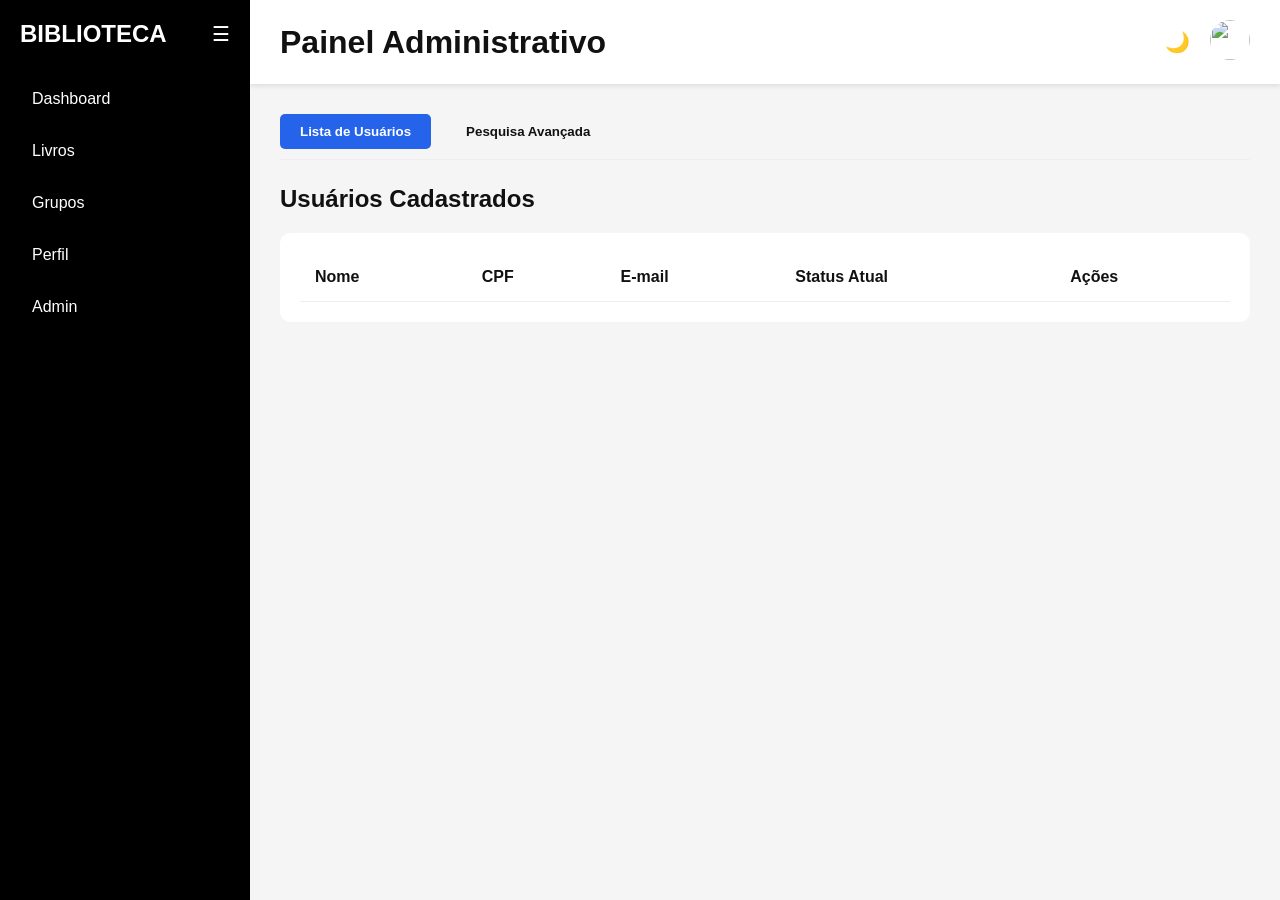
==== pages/admin.html @ 16eded4d "fix: move arquivos para a raiz para o GitHub Pages funcionar" ====
<!DOCTYPE html>
<html lang="pt-br">

<head>
    <meta charset="UTF-8">
    <meta name="viewport" content="width=device-width, initial-scale=1.0">
    <title>Painel Administrativo - Biblioteca</title>
    <link rel="stylesheet" href="../css/dashboard.css">
    <link rel="stylesheet" href="../css/admin.css">
</head>

<body>

    <div class="container">

        <!-- Sidebar -->
        <aside class="sidebar" id="sidebar">
            <div class="sidebar-header">
                <h2 class="logo">BIBLIOTECA</h2>
                <div class="menu-toggle" id="menu-toggle">☰</div>
            </div>

            <nav>
                <a href="dashboard.html"><p>Dashboard</p></a>
                <a href="books.html"><p>Livros</p></a>
                <a href="groups.html"><p>Grupos</p></a>
                <a href="profile.html"><p>Perfil</p></a>
                <a href="admin.html" class="active"><p>Admin</p></a>
            </nav>
        </aside>

        <!-- Main -->
        <div class="main">

            <!-- Header -->
            <header class="header">
                <h1>Painel Administrativo</h1>
                <div class="header-right">
                    <div class="theme-toggle" id="theme-toggle">🌙</div>
                    <div class="profile">
                        <img src="../img/user.png" id="profileBtn">
                        <div class="dropdown" id="dropdown">
                            <a href="profile.html">Perfil</a>
                            <a href="../index.html">Logout</a>
                        </div>
                    </div>
                </div>
            </header>

            <!-- Seção Administrativa -->
            <section class="books-page">
                
                <!-- Menu de Navegação Interna (Abas) -->
                <div class="admin-tabs">
                    <button class="tab-btn active" onclick="mudarAba('tab-lista')">Lista de Usuários</button>
                    <button class="tab-btn" onclick="mudarAba('tab-pesquisa')">Pesquisa Avançada</button>
                </div>

                <!-- ABA 1: Lista Geral -->
                <div id="tab-lista" class="tab-content active">
                    <div class="books-top">
                        <h2>Usuários Cadastrados</h2>
                    </div>
                    <div class="table-container">
                        <table>
                            <thead>
                                <tr>
                                    <th>Nome</th>
                                    <th>CPF</th>
                                    <th>E-mail</th>
                                    <th>Status Atual</th>
                                    <th>Ações</th>
                                </tr>
                            </thead>
                            <tbody id="listaUsuariosTabela">
                                <!-- Preenchido via JS -->
                            </tbody>
                        </table>
                    </div>
                </div>

                <!-- ABA 2: Cadastro -->
                <div id="tab-cadastro" class="tab-content">
                    <div class="books-top">
                        <h2>Novo Usuário</h2>
                    </div>
                    <form id="formNovoUsuario" class="form-book" style="max-width: 600px; margin: 0 auto; background: var(--bg-card); padding: 30px; border-radius: 15px;">
                        <div class="form-group">
                            <label>Nome Completo</label>
                            <input type="text" id="regNome" required>
                        </div>
                        <div style="display: grid; grid-template-columns: 1fr 1fr; gap: 15px;">
                            <div class="form-group">
                                <label>CPF</label>
                                <input type="text" id="regCPF" placeholder="000.000.000-00" required>
                            </div>
                            <div class="form-group">
                                <label>Telefone</label>
                                <input type="text" id="regTelefone" placeholder="(00) 00000-0000">
                            </div>
                        </div>
                        <div class="form-group">
                            <label>E-mail</label>
                            <input type="email" id="regEmail" required>
                        </div>
                        <div class="form-group">
                            <label>Grupo / Categoria</label>
                            <select id="regGrupo">
                                <!-- Grupos carregados via JS -->
                            </select>
                        </div>
                        <button type="submit" class="btn-save" style="width: 100%; margin-top: 20px;">Salvar Usuário</button>
                    </form>
                </div>

                <!-- ABA 3: Pesquisa e Detalhes Profundos -->
                <div id="tab-pesquisa" class="tab-content">
                    <div class="books-filters">
                        <input type="text" id="inputBuscaUserAdmin" placeholder="Pesquisar por CPF ou Nome...">
                        <button class="btn-save" onclick="buscarDetalhesUsuario()">Buscar Ficha Completa</button>
                    </div>

                    <div id="painelDetalhesUsuario" style="display: none;">
                        <div style="display: grid; grid-template-columns: 1fr 1fr; gap: 20px;">
                            <!-- Card de Dados -->
                            <div class="user-detail-card">
                                <h3 style="border-bottom: 1px solid #ddd; padding-bottom: 10px; margin-bottom: 15px;">👤 Dados Pessoais</h3>
                                <p><strong>Nome:</strong> <span id="detNome">---</span></p>
                                <p><strong>CPF:</strong> <span id="detCPF">---</span></p>
                                <p><strong>E-mail:</strong> <span id="detEmail">---</span></p>
                                <p><strong>Grupo:</strong> <span id="detGrupo">---</span></p>
                            </div>

                            <!-- Card de Aluguel Ativo -->
                            <div class="user-detail-card" style="border-left: 5px solid #2563eb;">
                                <h3 style="color: #2563eb; margin-bottom: 15px;">📖 Aluguel em Aberto</h3>
                                <div id="aluguelAtivoContainer">
                                    <!-- Preenchido via JS -->
                                </div>
                            </div>
                        </div>

                        <!-- Histórico Completo -->
                        <div class="user-detail-card">
                            <h3>📜 Histórico de Livros Alugados</h3>
                            <div id="historicoContainer" style="margin-top: 10px;">
                                <!-- Lista de livros lidos -->
                            </div>
                        </div>
                    </div>
                </div>

            </section>
        </div>
    </div>

    <!-- Modal de Ficha do Usuário -->
<div id="modalFichaUsuario" class="modal-overlay" style="display: none;">
    <div class="modal-content" style="width: 700px; max-height: 90vh; overflow-y: auto;">
        <div class="modal-header" style="display: flex; justify-content: space-between; align-items: center; border-bottom: 1px solid var(--border-color); padding-bottom: 15px;">
            <h2 style="margin: 0;">📇 Ficha do Usuário</h2>
            <button onclick="fecharModalFicha()" style="background: none; border: none; font-size: 24px; cursor: pointer; color: var(--text-color);">&times;</button>
        </div>

        <div class="modal-body" style="padding-top: 20px;">
            <!-- Informações Pessoais -->
            <div style="display: grid; grid-template-columns: 1fr 1fr; gap: 20px; margin-bottom: 25px;">
                <div class="user-info-group">
                    <p><strong>Nome:</strong> <span id="fichaNome"></span></p>
                    <p><strong>CPF:</strong> <span id="fichaCPF"></span></p>
                    <p><strong>E-mail:</strong> <span id="fichaEmail"></span></p>
                </div>
                <div class="user-info-group">
                    <p><strong>Telefone:</strong> <span id="fichaTel"></span></p>
                    <p><strong>Grupo:</strong> <span id="fichaGrupo" class="badge" style="background: var(--primary); color: white;"></span></p>
                </div>
            </div>

            <hr style="border: 0; border-top: 1px solid var(--border-color); margin: 20px 0;">

            <!-- Empréstimo Atual -->
            <div id="secaoAluguelAtual" style="background: rgba(37, 99, 235, 0.1); padding: 15px; border-radius: 8px; border-left: 5px solid #2563eb; margin-bottom: 25px;">
                <h3 style="margin-top: 0; font-size: 16px; color: #2563eb;">📖 Empréstimo Ativo</h3>
                <div id="fichaLivroConteudo">
                    <!-- Preenchido via JS -->
                </div>
            </div>

            <!-- Histórico -->
            <div>
                <h3 style="font-size: 16px; margin-bottom: 10px;">📜 Histórico de Devoluções</h3>
                <div id="fichaHistoricoLista" style="max-height: 200px; overflow-y: auto; background: var(--bg-main); padding: 10px; border-radius: 8px; font-size: 14px;">
                    <!-- Preenchido via JS -->
                </div>
            </div>
        </div>

        <div class="modal-buttons" style="margin-top: 30px; text-align: right;">
            <button class="btn delete" onclick="fecharModalFicha()">Fechar</button>
        </div>
    </div>
</div>

    <!-- O JS de administração deve ser referenciado aqui -->
    <script src="../js/admin.js"></script>
    <!-- Reaproveitamos funções globais (Tema, Sidebar, Dropdown) -->
    <script src="../js/dashboard.js"></script>
</body>
</html>
---- css/dashboard.css ----
/* ==========================================================================
   1. RESET E VARIÁVEIS DE TEMA
   ========================================================================== */
* {
    margin: 0;
    padding: 0;
    box-sizing: border-box;
    font-family: Arial, Helvetica, sans-serif;
}

:root {
    --bg-main: #f5f5f5;
    --bg-card: white;
    --text-color: #111;
    --sidebar: #000000;
    --sidebar-hover: #333;
    --header: white;
    --border-color: #eee;
    --hover-color: #f1f1f1;
    --primary: #2563eb;
    --danger: #ef4444;
    --warning: #f59e0b;
}

body.dark {
    --bg-main: #0b1120;
    --bg-card: #111827;
    --text-color: white;
    --sidebar: #020617;
    --sidebar-hover: #1e293b;
    --header: #020617;
    --border-color: #1f2937;
    --hover-color: #1f2937;
}

body {
    background-color: var(--bg-main);
    color: var(--text-color);
    transition: background 0.3s ease, color 0.3s ease;
}

/* ==========================================================================
   2. ESTRUTURA PRINCIPAL E SIDEBAR
   ========================================================================== */
.container {
    display: flex;
    min-height: 100vh;
}

.sidebar {
    width: 250px;
    background: var(--sidebar);
    color: white;
    padding: 20px;
    transition: 0.3s;
}

.sidebar.closed { width: 80px; }

.sidebar-header {
    display: flex;
    justify-content: space-between;
    align-items: center;
    margin-bottom: 30px;
}

.menu-toggle {
    cursor: pointer;
    font-size: 20px;
    color: white;
}

.sidebar nav {
    display: flex;
    flex-direction: column;
}

.sidebar nav a {
    display: flex;
    align-items: center;
    gap: 15px;
    color: white;
    text-decoration: none;
    padding: 12px;
    border-radius: 5px;
    margin-bottom: 10px;
}

.sidebar nav a:hover { background: var(--sidebar-hover); }

.sidebar.closed p, 
.sidebar.closed .logo { display: none; }

/* ==========================================================================
   3. ÁREA PRINCIPAL E HEADER
   ========================================================================== */
.main {
    flex: 1;
    background: var(--bg-main);
    color: var(--text-color);
    min-height: 100vh;
}

.header {
    display: flex;
    justify-content: space-between;
    align-items: center;
    padding: 20px 30px;
    background: var(--header);
    box-shadow: 0 2px 5px rgba(0,0,0,0.1);
}

.header-right {
    display: flex;
    align-items: center;
    gap: 20px;
}

.theme-toggle { cursor: pointer; font-size: 20px; }

/* Profile e Dropdown */
.profile { position: relative; }
.profile img { width: 40px; height: 40px; border-radius: 50%; cursor: pointer; }

.dropdown {
    position: absolute;
    right: 0;
    top: 50px;
    background: var(--bg-card);
    box-shadow: 0 2px 5px rgba(0,0,0,0.2);
    border-radius: 5px;
    display: none;
    flex-direction: column;
}

.dropdown.show { display: flex; }

.dropdown a {
    padding: 10px 20px;
    text-decoration: none;
    color: var(--text-color);
}

.dropdown a:hover { background: var(--hover-color); }

/* ==========================================================================
   4. DASHBOARD (CARDS DE RESUMO)
   ========================================================================== */
.cards {
    display: grid;
    grid-template-columns: repeat(4, 1fr);
    gap: 20px;
    padding: 30px;
}

.card {
    background: var(--bg-card);
    padding: 20px;
    border-radius: 8px;
    box-shadow: 0 2px 5px rgba(0,0,0,0.1);
}

.card p { font-size: 24px; font-weight: bold; }

/* ==========================================================================
   5. SEÇÃO DE LIVROS RECENTES E CARDS GRANDES
   ========================================================================== */
.recent {
    padding: 30px;
    display: flex;
    flex-direction: column;
    align-items: center;
}

.books {
    display: grid;
    grid-template-columns: repeat(auto-fit, 350px);
    justify-content: center;
    gap: 20px;
    margin-top: 20px;
    width: 100%;
}

.book-card {
    background: var(--bg-card);
    padding: 15px;
    border-radius: 10px;
    box-shadow: 0 2px 8px rgba(0,0,0,0.1);
    width: 350px;
    display: flex;
    flex-direction: column;
    align-items: center;
    cursor: pointer;
    transition: 0.3s ease;
    opacity: 0;
    transform: translateY(20px);
    animation: fadeUp 0.6s ease forwards;
}

.book-card:hover {
    transform: translateY(-5px);
    box-shadow: 0 10px 20px rgba(0,0,0,0.15);
}

.book-card img {
    width: 300px;
    height: 450px;
    object-fit: cover;
    border-radius: 8px;
    margin-bottom: 15px;
    transition: 0.3s;
}

.book-card:hover img { transform: scale(1.02); }

.book-card h4 { margin-bottom: 10px; text-align: center; font-size: 18px; }

.book-card p {
    font-size: 14px;
    color: gray;
    text-align: center;
    margin-bottom: 5px;
}

/* ==========================================================================
   6. PÁGINA DE LISTAGEM (BOOKS-PAGE)
   ========================================================================== */
.books-page { padding: 30px; }

.books-top {
    display: flex;
    justify-content: space-between;
    align-items: center;
    margin-bottom: 20px;
}

.btn-add {
    background: var(--primary);
    color: white;
    border: none;
    padding: 10px 20px;
    border-radius: 5px;
    cursor: pointer;
}

.books-filters {
    display: flex;
    gap: 15px;
    margin-bottom: 20px;
}

.books-filters input, 
.books-filters select {
    padding: 10px;
    border-radius: 5px;
    border: 1px solid var(--border-color);
    background: var(--bg-card);
    color: var(--text-color);
}

/* Grid de cards simples (Visão Usuário) */
.books-grid {
    display: grid;
    grid-template-columns: repeat(auto-fill, minmax(200px, 1fr));
    gap: 25px;
    padding: 20px 0;
}

.book-card-simple {
    background: var(--bg-card);
    border-radius: 12px;
    padding: 15px;
    text-align: center;
    box-shadow: 0 4px 10px rgba(0,0,0,0.08);
    transition: transform 0.3s;
}

.book-card-simple img {
    width: 100%;
    height: 260px;
    object-fit: cover;
    border-radius: 8px;
    margin-bottom: 12px;
    background-color: #f0f0f0;
    display: block;
}

.status-livre { color: #10b981; font-weight: bold; font-size: 0.9em; }
.status-alugado { color: var(--danger); font-weight: bold; font-size: 0.9em; }

/* ==========================================================================
   7. TABELA E FORMULÁRIOS (ADMIN)
   ========================================================================== */
.table-container {
    background: var(--bg-card);
    padding: 20px;
    border-radius: 10px;
}

table { width: 100%; border-collapse: collapse; }

table th, table td {
    padding: 15px;
    text-align: left;
    border-bottom: 1px solid var(--border-color);
}

table img { width: 50px; height: 70px; object-fit: cover; border-radius: 5px; }

.btn {
    padding: 5px 10px;
    border: none;
    border-radius: 5px;
    cursor: pointer;
    margin-right: 5px;
}

.edit { background: var(--warning); color: white; }
.delete { background: var(--danger); color: white; }

/* Estilos de Formulário */
.form-container { padding: 30px; max-width: 700px; margin: auto; }
.form-book {
    display: flex;
    flex-direction: column;
    gap: 20px;
    background: var(--bg-card);
    padding: 25px;
    border-radius: 10px;
    box-shadow: 0 2px 8px rgba(0,0,0,0.1);
}

.form-group { display: flex; flex-direction: column; gap: 5px; }
.form-group label { font-weight: bold; }
.form-group input, 
.form-group textarea {
    padding: 10px;
    border-radius: 5px;
    border: 1px solid var(--border-color);
    background: var(--bg-card);
    color: var(--text-color);
}

textarea { min-height: 100px; resize: none; }

.btn-save {
    background: var(--primary);
    color: white;
    border: none;
    padding: 12px;
    border-radius: 5px;
    cursor: pointer;
    font-weight: bold;
    transition: 0.3s;
}

.btn-save:hover { background: #1d4ed8; }

/* ==========================================================================
   8. MODAIS E ANIMAÇÕES
   ========================================================================== */
.modal-overlay {
    position: fixed;
    top: 0; left: 0;
    width: 100%; height: 100%;
    background: rgba(0, 0, 0, 0.7);
    display: none;
    justify-content: center;
    align-items: center;
    z-index: 1000;
}

.modal-content {
    background: var(--bg-card);
    color: var(--text-color);
    padding: 30px;
    border-radius: 10px;
    width: 400px;
    box-shadow: 0 5px 15px rgba(0,0,0,0.3);
}

.modal-buttons {
    display: flex;
    justify-content: flex-end;
    gap: 10px;
    margin-top: 20px;
}

/* Animação Fade Up */
@keyframes fadeUp {
    to {
        opacity: 1;
        transform: translateY(0);
    }
}

.book-card:nth-child(1) { animation-delay: 0.1s; }
.book-card:nth-child(2) { animation-delay: 0.2s; }
.book-card:nth-child(3) { animation-delay: 0.3s; }
.book-card:nth-child(4) { animation-delay: 0.4s; }
.book-card:nth-child(5) { animation-delay: 0.5s; }

/*Modal cards do usuario*/
/* Torna o card do usuário clicável */
.book-card-simple {
    cursor: pointer;
    transition: transform 0.2s, box-shadow 0.2s;
}

.book-card-simple:hover {
    transform: translateY(-5px);
    box-shadow: 0 8px 15px rgba(0,0,0,0.1);
}

/* Garante o grid de cards na visão usuário */
.books-grid {
    display: grid;
    grid-template-columns: repeat(auto-fill, minmax(200px, 1fr));
    gap: 25px;
    padding: 20px 0;
}

/* --- Ajuste específico da largura do filtro --- */
.books-filters {
    display: flex;
    gap: 15px;
    align-items: center;
    margin-bottom: 30px;
}

#inputBusca {
    width: 250px; /* Largura menor solicitada */
}

/* --- Grid de Cards para o Usuário (Visão Vitrine) --- */
.books-grid {
    display: grid;
    grid-template-columns: repeat(auto-fill, minmax(220px, 1fr));
    gap: 25px;
    padding: 20px 0;
}

.book-card-v2 {
    background: var(--bg-card);
    border-radius: 12px;
    overflow: hidden;
    box-shadow: 0 4px 10px rgba(0,0,0,0.1);
    transition: transform 0.3s ease;
    border: 1px solid var(--border-color);
    cursor: pointer;
    display: flex;
    flex-direction: column;
}

.book-card-v2:hover {
    transform: translateY(-5px);
}

.book-cover-v2 {
    width: 100%;
    height: 300px;
    object-fit: cover;
}

.book-info-v2 {
    padding: 15px;
    text-align: center;
}

.book-info-v2 h4 {
    margin-bottom: 5px;
    color: var(--text-color);
}

.book-info-v2 .author-v2 {
    font-size: 0.85rem;
    color: #888;
    margin-bottom: 10px;
}

/* --- Modal de Detalhes Expandido --- */
.modal-content-detalhes {
    width: 90%;
    max-width: 600px;
    padding: 25px;
}

.detalhes-flex {
    display: flex;
    gap: 20px;
}

.capa-modal {
    width: 180px;
    height: 260px;
    object-fit: cover;
    border-radius: 8px;
}

.sinopse-texto {
    margin-top: 15px;
    font-size: 0.95rem;
    line-height: 1.5;
    text-align: justify;
}
---- css/admin.css ----
/* Ajustes específicos para a navegação por abas no Admin */
        .admin-tabs {
            display: flex;
            gap: 15px;
            margin-bottom: 25px;
            border-bottom: 1px solid var(--border-color);
            padding-bottom: 10px;
        }

        .tab-btn {
            padding: 10px 20px;
            border: none;
            background: none;
            color: var(--text-color);
            cursor: pointer;
            font-weight: 600;
            border-radius: 5px;
            transition: 0.3s;
        }

        .tab-btn.active {
            background: #2563eb;
            color: white;
        }

        .tab-content {
            display: none;
        }

        .tab-content.active {
            display: block;
        }

        .user-detail-card {
            background: var(--bg-card);
            padding: 20px;
            border-radius: 12px;
            margin-top: 20px;
            border: 1px solid var(--border-color);
            box-shadow: 0 2px 8px rgba(0,0,0,0.05);
        }

        .history-item {
            padding: 10px;
            border-bottom: 1px solid var(--border-color);
            font-size: 14px;
        }

        .history-item:last-child { border: none; }
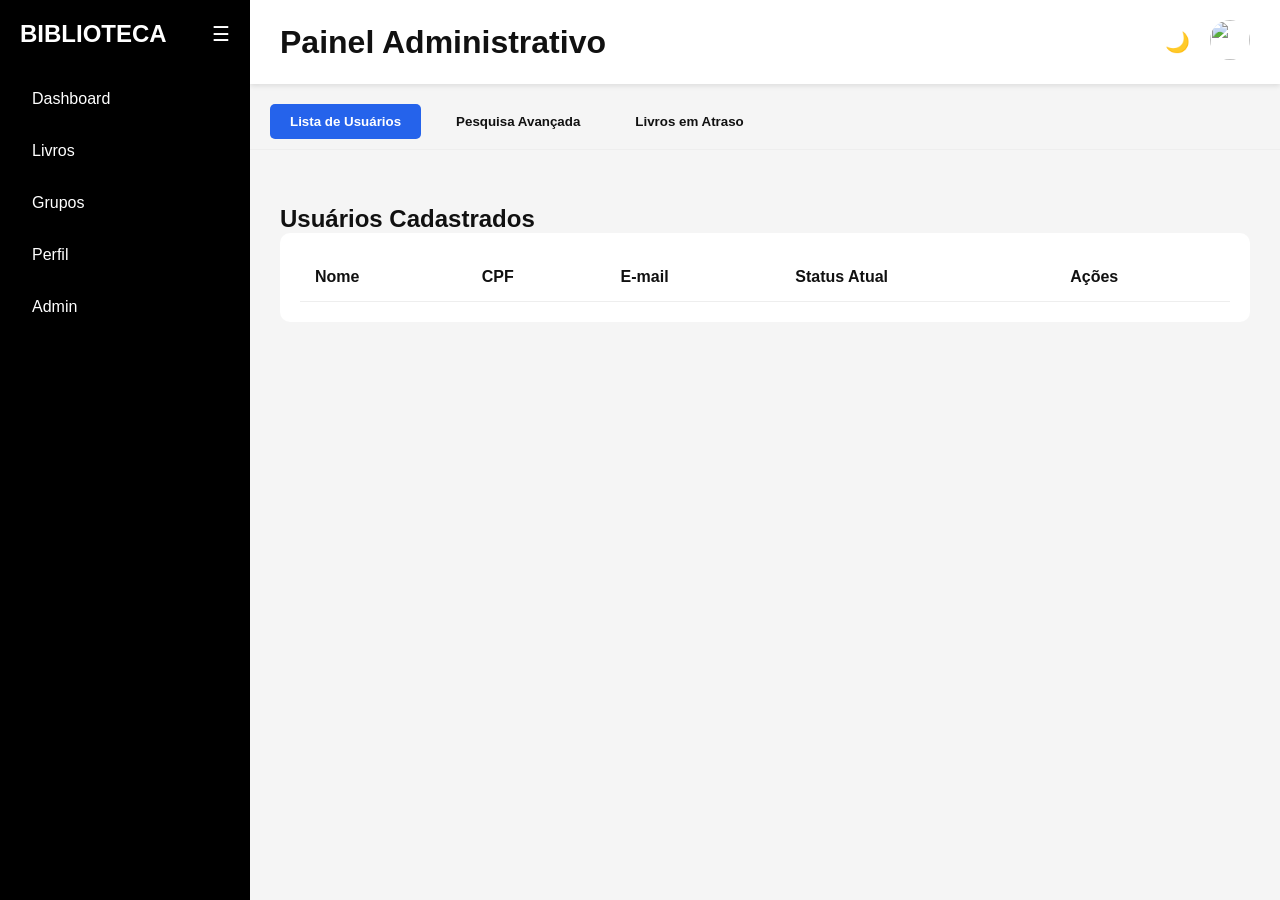
==== commit 96327b3a: "Implementações" ====
--- a/pages/admin.html
+++ b/pages/admin.html
@@ -23,8 +23,8 @@
             <nav>
                 <a href="dashboard.html"><p>Dashboard</p></a>
                 <a href="books.html"><p>Livros</p></a>
-                <a href="groups.html"><p>Grupos</p></a>
-                <a href="profile.html"><p>Perfil</p></a>
+                <a href="grupos.html"><p>Grupos</p></a>
+                <a href="perfil.html"><p>Perfil</p></a>
                 <a href="admin.html" class="active"><p>Admin</p></a>
             </nav>
         </aside>
@@ -40,7 +40,7 @@
                     <div class="profile">
                         <img src="../img/user.png" id="profileBtn">
                         <div class="dropdown" id="dropdown">
-                            <a href="profile.html">Perfil</a>
+                            <a href="perfil.html">Perfil</a>
                             <a href="../index.html">Logout</a>
                         </div>
                     </div>
@@ -54,6 +54,7 @@
                 <div class="admin-tabs">
                     <button class="tab-btn active" onclick="mudarAba('tab-lista')">Lista de Usuários</button>
                     <button class="tab-btn" onclick="mudarAba('tab-pesquisa')">Pesquisa Avançada</button>
+                    <button class="tab-btn" onclick="mudarAba('tab-vencidos')">Livros em Atraso</button>
                 </div>
 
                 <!-- ABA 1: Lista Geral -->
@@ -78,42 +79,8 @@
                         </table>
                     </div>
                 </div>
-
-                <!-- ABA 2: Cadastro -->
-                <div id="tab-cadastro" class="tab-content">
-                    <div class="books-top">
-                        <h2>Novo Usuário</h2>
-                    </div>
-                    <form id="formNovoUsuario" class="form-book" style="max-width: 600px; margin: 0 auto; background: var(--bg-card); padding: 30px; border-radius: 15px;">
-                        <div class="form-group">
-                            <label>Nome Completo</label>
-                            <input type="text" id="regNome" required>
-                        </div>
-                        <div style="display: grid; grid-template-columns: 1fr 1fr; gap: 15px;">
-                            <div class="form-group">
-                                <label>CPF</label>
-                                <input type="text" id="regCPF" placeholder="000.000.000-00" required>
-                            </div>
-                            <div class="form-group">
-                                <label>Telefone</label>
-                                <input type="text" id="regTelefone" placeholder="(00) 00000-0000">
-                            </div>
-                        </div>
-                        <div class="form-group">
-                            <label>E-mail</label>
-                            <input type="email" id="regEmail" required>
-                        </div>
-                        <div class="form-group">
-                            <label>Grupo / Categoria</label>
-                            <select id="regGrupo">
-                                <!-- Grupos carregados via JS -->
-                            </select>
-                        </div>
-                        <button type="submit" class="btn-save" style="width: 100%; margin-top: 20px;">Salvar Usuário</button>
-                    </form>
-                </div>
-
-                <!-- ABA 3: Pesquisa e Detalhes Profundos -->
+                
+                <!-- ABA 2: Pesquisa e Detalhes Profundos -->
                 <div id="tab-pesquisa" class="tab-content">
                     <div class="books-filters">
                         <input type="text" id="inputBuscaUserAdmin" placeholder="Pesquisar por CPF ou Nome...">
@@ -142,11 +109,32 @@
 
                         <!-- Histórico Completo -->
                         <div class="user-detail-card">
-                            <h3>📜 Histórico de Livros Alugados</h3>
+                            <h3>Histórico de Livros Alugados</h3>
                             <div id="historicoContainer" style="margin-top: 10px;">
                                 <!-- Lista de livros lidos -->
                             </div>
                         </div>
+                    </div>
+                </div>
+
+                <!-- ABA 3: LIVROS VENCIDOS -->
+                <div id="tab-vencidos" class="tab-content">
+                    <h2>Livros em Atraso</h2>
+                    <div class="table-container">
+                        <table>
+                            <thead>
+                                <tr>
+                                    <th>Livro</th>
+                                    <th>Alugado por</th>
+                                    <th>Contato</th>
+                                    <th>Data Limite</th>
+                                    <th>Atraso/Multa</th>
+                                </tr>
+                            </thead>
+                            <tbody id="listaVencidosTabela">
+                                <!-- Preenchido via JS -->
+                            </tbody>
+                        </table>
                     </div>
                 </div>
 
@@ -158,7 +146,7 @@
 <div id="modalFichaUsuario" class="modal-overlay" style="display: none;">
     <div class="modal-content" style="width: 700px; max-height: 90vh; overflow-y: auto;">
         <div class="modal-header" style="display: flex; justify-content: space-between; align-items: center; border-bottom: 1px solid var(--border-color); padding-bottom: 15px;">
-            <h2 style="margin: 0;">📇 Ficha do Usuário</h2>
+            <h2 style="margin: 0;">Ficha do Usuário</h2>
             <button onclick="fecharModalFicha()" style="background: none; border: none; font-size: 24px; cursor: pointer; color: var(--text-color);">&times;</button>
         </div>
 
@@ -180,7 +168,7 @@
 
             <!-- Empréstimo Atual -->
             <div id="secaoAluguelAtual" style="background: rgba(37, 99, 235, 0.1); padding: 15px; border-radius: 8px; border-left: 5px solid #2563eb; margin-bottom: 25px;">
-                <h3 style="margin-top: 0; font-size: 16px; color: #2563eb;">📖 Empréstimo Ativo</h3>
+                <h3 style="margin-top: 0; font-size: 16px; color: #2563eb;">Empréstimo Ativo</h3>
                 <div id="fichaLivroConteudo">
                     <!-- Preenchido via JS -->
                 </div>
@@ -188,7 +176,7 @@
 
             <!-- Histórico -->
             <div>
-                <h3 style="font-size: 16px; margin-bottom: 10px;">📜 Histórico de Devoluções</h3>
+                <h3 style="font-size: 16px; margin-bottom: 10px;">Histórico de Devoluções</h3>
                 <div id="fichaHistoricoLista" style="max-height: 200px; overflow-y: auto; background: var(--bg-main); padding: 10px; border-radius: 8px; font-size: 14px;">
                     <!-- Preenchido via JS -->
                 </div>
@@ -202,8 +190,8 @@
 </div>
 
     <!-- O JS de administração deve ser referenciado aqui -->
-    <script src="../js/admin.js"></script>
+    <script type="module" src="../js/admin.js"></script>
     <!-- Reaproveitamos funções globais (Tema, Sidebar, Dropdown) -->
-    <script src="../js/dashboard.js"></script>
+    <script type="module" src="../js/dashboard.js"></script>
 </body>
 </html>
--- a/css/dashboard.css
+++ b/css/dashboard.css
@@ -1,5 +1,5 @@
 /* ==========================================================================
-   1. RESET E VARIÁVEIS DE TEMA
+   1. RESET, VARIÁVEIS E TEMA (Dark/Light)
    ========================================================================== */
 * {
     margin: 0;
@@ -39,8 +39,13 @@
     transition: background 0.3s ease, color 0.3s ease;
 }
 
-/* ==========================================================================
-   2. ESTRUTURA PRINCIPAL E SIDEBAR
+img {
+    max-width: 100%;
+    height: auto;
+}
+
+/* ==========================================================================
+   2. ESTRUTURA PRINCIPAL (SIDEBAR E MAIN)
    ========================================================================== */
 .container {
     display: flex;
@@ -53,6 +58,7 @@
     color: white;
     padding: 20px;
     transition: 0.3s;
+    z-index: 1200;
 }
 
 .sidebar.closed { width: 80px; }
@@ -64,11 +70,8 @@
     margin-bottom: 30px;
 }
 
-.menu-toggle {
-    cursor: pointer;
-    font-size: 20px;
-    color: white;
-}
+.sidebar.closed p, 
+.sidebar.closed .logo { display: none; }
 
 .sidebar nav {
     display: flex;
@@ -84,16 +87,11 @@
     padding: 12px;
     border-radius: 5px;
     margin-bottom: 10px;
+    transition: 0.2s;
 }
 
 .sidebar nav a:hover { background: var(--sidebar-hover); }
 
-.sidebar.closed p, 
-.sidebar.closed .logo { display: none; }
-
-/* ==========================================================================
-   3. ÁREA PRINCIPAL E HEADER
-   ========================================================================== */
 .main {
     flex: 1;
     background: var(--bg-main);
@@ -101,6 +99,9 @@
     min-height: 100vh;
 }
 
+/* ==========================================================================
+   3. HEADER E COMPONENTES DE TOPO
+   ========================================================================== */
 .header {
     display: flex;
     justify-content: space-between;
@@ -116,11 +117,18 @@
     gap: 20px;
 }
 
-.theme-toggle { cursor: pointer; font-size: 20px; }
+.menu-toggle, .theme-toggle, .menu-hamburguer {
+    cursor: pointer;
+    font-size: 20px;
+}
+
+.admin-tabs {
+    padding: 20px;
+}
 
 /* Profile e Dropdown */
 .profile { position: relative; }
-.profile img { width: 40px; height: 40px; border-radius: 50%; cursor: pointer; }
+.profile img { width: 40px; height: 40px; border-radius: 50%; cursor: pointer; object-fit: cover; }
 
 .dropdown {
     position: absolute;
@@ -131,20 +139,19 @@
     border-radius: 5px;
     display: none;
     flex-direction: column;
+    z-index: 1001;
 }
 
 .dropdown.show { display: flex; }
-
 .dropdown a {
     padding: 10px 20px;
     text-decoration: none;
     color: var(--text-color);
 }
-
 .dropdown a:hover { background: var(--hover-color); }
 
 /* ==========================================================================
-   4. DASHBOARD (CARDS DE RESUMO)
+   4. DASHBOARD E CARDS DE RESUMO
    ========================================================================== */
 .cards {
     display: grid;
@@ -163,8 +170,9 @@
 .card p { font-size: 24px; font-weight: bold; }
 
 /* ==========================================================================
-   5. SEÇÃO DE LIVROS RECENTES E CARDS GRANDES
-   ========================================================================== */
+   5. SISTEMA DE LIVROS (VITRINE E LISTAGEM)
+   ========================================================================== */
+/* Seção Recentes (Home) */
 .recent {
     padding: 30px;
     display: flex;
@@ -204,53 +212,70 @@
 
 .book-card img {
     width: 300px;
-    height: 450px;
+    height: 4500px;
     object-fit: cover;
     border-radius: 8px;
     margin-bottom: 15px;
     transition: 0.3s;
 }
 
-.book-card:hover img { transform: scale(1.02); }
-
-.book-card h4 { margin-bottom: 10px; text-align: center; font-size: 18px; }
-
-.book-card p {
-    font-size: 14px;
-    color: gray;
+/* Grid de cards Usuário (Página de Livros) */
+.books-grid {
+    display: grid;
+    grid-template-columns: repeat(auto-fill, minmax(220px, 1fr));
+    gap: 25px;
+    padding: 20px 0;
+}
+
+#container-cards-livros {
+    padding: 30px;
+}
+
+/* Card V2 e Simple (Mesclados para funcionalidade) */
+.book-card-v2, .book-card-simple {
+    background: var(--bg-card);
+    border-radius: 12px;
+    padding: 15px;
     text-align: center;
-    margin-bottom: 5px;
-}
-
-/* ==========================================================================
-   6. PÁGINA DE LISTAGEM (BOOKS-PAGE)
-   ========================================================================== */
-.books-page { padding: 30px; }
-
+    box-shadow: 0 4px 10px rgba(0,0,0,0.1);
+    transition: transform 0.3s ease, box-shadow 0.3s;
+    border: 1px solid var(--border-color);
+    cursor: pointer;
+    display: flex;
+    flex-direction: column;
+    overflow: hidden;
+}
+
+.book-card-v2:hover, .book-card-simple:hover {
+    transform: translateY(-5px);
+    box-shadow: 0 8px 15px rgba(0,0,0,0.1);
+}
+
+.book-cover-v2, .book-card-simple img {
+    width: 100%;
+    height: 280px;
+    object-fit: cover;
+    border-radius: 8px;
+    margin-bottom: 12px;
+}
+
+/* Filtros e Topo */
 .books-top {
     display: flex;
     justify-content: space-between;
     align-items: center;
-    margin-bottom: 20px;
-}
-
-.btn-add {
-    background: var(--primary);
-    color: white;
-    border: none;
-    padding: 10px 20px;
-    border-radius: 5px;
-    cursor: pointer;
+    padding: 30px 30px 0;
 }
 
 .books-filters {
     display: flex;
     gap: 15px;
-    margin-bottom: 20px;
-}
-
-.books-filters input, 
-.books-filters select {
+    padding: 0 30px;
+    margin-bottom: 30px;
+    align-items: center;
+}
+
+.books-filters input, .books-filters select {
     padding: 10px;
     border-radius: 5px;
     border: 1px solid var(--border-color);
@@ -258,54 +283,29 @@
     color: var(--text-color);
 }
 
-/* Grid de cards simples (Visão Usuário) */
-.books-grid {
-    display: grid;
-    grid-template-columns: repeat(auto-fill, minmax(200px, 1fr));
-    gap: 25px;
-    padding: 20px 0;
-}
-
-.book-card-simple {
-    background: var(--bg-card);
-    border-radius: 12px;
-    padding: 15px;
-    text-align: center;
-    box-shadow: 0 4px 10px rgba(0,0,0,0.08);
-    transition: transform 0.3s;
-}
-
-.book-card-simple img {
-    width: 100%;
-    height: 260px;
-    object-fit: cover;
-    border-radius: 8px;
-    margin-bottom: 12px;
-    background-color: #f0f0f0;
-    display: block;
-}
-
+#inputBusca { width: 250px; }
+
+/* Status */
 .status-livre { color: #10b981; font-weight: bold; font-size: 0.9em; }
 .status-alugado { color: var(--danger); font-weight: bold; font-size: 0.9em; }
 
 /* ==========================================================================
-   7. TABELA E FORMULÁRIOS (ADMIN)
+   6. TABELAS E FORMULÁRIOS (ADMIN)
    ========================================================================== */
 .table-container {
     background: var(--bg-card);
     padding: 20px;
     border-radius: 10px;
+    margin: 0 30px;
+    overflow-x: auto;
 }
 
 table { width: 100%; border-collapse: collapse; }
-
 table th, table td {
     padding: 15px;
     text-align: left;
     border-bottom: 1px solid var(--border-color);
 }
-
-table img { width: 50px; height: 70px; object-fit: cover; border-radius: 5px; }
 
 .btn {
     padding: 5px 10px;
@@ -314,11 +314,10 @@
     cursor: pointer;
     margin-right: 5px;
 }
-
 .edit { background: var(--warning); color: white; }
 .delete { background: var(--danger); color: white; }
 
-/* Estilos de Formulário */
+/* Formulário de Cadastro */
 .form-container { padding: 30px; max-width: 700px; margin: auto; }
 .form-book {
     display: flex;
@@ -331,9 +330,7 @@
 }
 
 .form-group { display: flex; flex-direction: column; gap: 5px; }
-.form-group label { font-weight: bold; }
-.form-group input, 
-.form-group textarea {
+.form-group input, .form-group textarea, .form-group select {
     padding: 10px;
     border-radius: 5px;
     border: 1px solid var(--border-color);
@@ -341,23 +338,24 @@
     color: var(--text-color);
 }
 
-textarea { min-height: 100px; resize: none; }
-
-.btn-save {
+.btn-save, .btn-add {
     background: var(--primary);
     color: white;
     border: none;
-    padding: 12px;
+    padding: 12px 20px;
     border-radius: 5px;
     cursor: pointer;
     font-weight: bold;
     transition: 0.3s;
 }
-
 .btn-save:hover { background: #1d4ed8; }
 
-/* ==========================================================================
-   8. MODAIS E ANIMAÇÕES
+#tab-vencidos h2{
+    padding: 20px 20px;
+}
+
+/* ==========================================================================
+   7. MODAIS E COMPONENTES EXPANDIDOS
    ========================================================================== */
 .modal-overlay {
     position: fixed;
@@ -367,7 +365,7 @@
     display: none;
     justify-content: center;
     align-items: center;
-    z-index: 1000;
+    z-index: 2000;
 }
 
 .modal-content {
@@ -379,14 +377,50 @@
     box-shadow: 0 5px 15px rgba(0,0,0,0.3);
 }
 
-.modal-buttons {
-    display: flex;
-    justify-content: flex-end;
-    gap: 10px;
-    margin-top: 20px;
-}
-
-/* Animação Fade Up */
+.modal-content-detalhes {
+    width: 90%;
+    max-width: 600px;
+    padding: 25px;
+}
+
+.detalhes-flex {
+    display: flex;
+    gap: 20px;
+}
+
+.capa-modal {
+    width: 180px;
+    height: 260px;
+    object-fit: cover;
+    border-radius: 8px;
+}
+
+.sinopse-texto {
+    margin-top: 15px;
+    font-size: 0.95rem;
+    line-height: 1.5;
+    text-align: justify;
+}
+
+.book-info-v2 {
+    display: flex;
+    flex-direction: column;
+    align-items: center;
+    justify-content: center;
+    padding: 5px;
+    gap: 5px;
+}
+
+/* Força visibilidade do botão de detalhes dentro do info-v2 */
+.book-info-v2 .btn-save {
+    display: block !important;
+    visibility: visible !important;
+    opacity: 1 !important;
+}
+
+/* ==========================================================================
+   8. ANIMAÇÕES
+   ========================================================================== */
 @keyframes fadeUp {
     to {
         opacity: 1;
@@ -400,106 +434,83 @@
 .book-card:nth-child(4) { animation-delay: 0.4s; }
 .book-card:nth-child(5) { animation-delay: 0.5s; }
 
-/*Modal cards do usuario*/
-/* Torna o card do usuário clicável */
-.book-card-simple {
-    cursor: pointer;
-    transition: transform 0.2s, box-shadow 0.2s;
-}
-
-.book-card-simple:hover {
-    transform: translateY(-5px);
-    box-shadow: 0 8px 15px rgba(0,0,0,0.1);
-}
-
-/* Garante o grid de cards na visão usuário */
-.books-grid {
-    display: grid;
-    grid-template-columns: repeat(auto-fill, minmax(200px, 1fr));
-    gap: 25px;
-    padding: 20px 0;
-}
-
-/* --- Ajuste específico da largura do filtro --- */
-.books-filters {
-    display: flex;
-    gap: 15px;
-    align-items: center;
-    margin-bottom: 30px;
-}
-
-#inputBusca {
-    width: 250px; /* Largura menor solicitada */
-}
-
-/* --- Grid de Cards para o Usuário (Visão Vitrine) --- */
-.books-grid {
-    display: grid;
-    grid-template-columns: repeat(auto-fill, minmax(220px, 1fr));
-    gap: 25px;
-    padding: 20px 0;
-}
-
-.book-card-v2 {
-    background: var(--bg-card);
-    border-radius: 12px;
-    overflow: hidden;
-    box-shadow: 0 4px 10px rgba(0,0,0,0.1);
-    transition: transform 0.3s ease;
-    border: 1px solid var(--border-color);
-    cursor: pointer;
-    display: flex;
-    flex-direction: column;
-}
-
-.book-card-v2:hover {
-    transform: translateY(-5px);
-}
-
-.book-cover-v2 {
-    width: 100%;
-    height: 300px;
-    object-fit: cover;
-}
-
-.book-info-v2 {
-    padding: 15px;
-    text-align: center;
-}
-
-.book-info-v2 h4 {
-    margin-bottom: 5px;
-    color: var(--text-color);
-}
-
-.book-info-v2 .author-v2 {
-    font-size: 0.85rem;
-    color: #888;
-    margin-bottom: 10px;
-}
-
-/* --- Modal de Detalhes Expandido --- */
-.modal-content-detalhes {
-    width: 90%;
-    max-width: 600px;
-    padding: 25px;
-}
-
-.detalhes-flex {
-    display: flex;
-    gap: 20px;
-}
-
-.capa-modal {
-    width: 180px;
-    height: 260px;
-    object-fit: cover;
-    border-radius: 8px;
-}
-
-.sinopse-texto {
-    margin-top: 15px;
-    font-size: 0.95rem;
-    line-height: 1.5;
-    text-align: justify;
+/* ==========================================================================
+   9. RESPONSIVIDADE (MOBILE & TABLET)
+   ========================================================================== */
+
+/* TABLET E GERAL MOBILE */
+@media (max-width: 768px) {
+    .container { flex-direction: column; }
+
+    /* Header Mobile Fixo */
+    .header {
+        position: fixed;
+        top: 0; left: 0;
+        width: 100%;
+        background: #000000 !important;
+        color: white !important;
+        z-index: 1100;
+        height: 70px;
+        padding: 0 20px;
+    }
+
+    .header h1 { color: white; font-size: 1.1rem; }
+    .header-right { gap: 15px; }
+
+    /* Sidebar como Menu Lateral */
+    .sidebar {
+        position: fixed;
+        top: 0;
+        right: -100%; /* Vem da direita conforme última regra */
+        width: 250px;
+        height: 100vh;
+        background: #111;
+        transition: 0.3s;
+        display: block !important;
+    }
+
+    .sidebar.active { right: 0; }
+
+    .sidebar nav {
+        margin-top: 80px;
+        flex-direction: column;
+    }
+
+    .main { padding-top: 80px; width: 100%; }
+
+    /* Grid Adjustments */
+    .cards { grid-template-columns: repeat(2, 1fr); padding: 15px; }
+    .books-grid { grid-template-columns: repeat(auto-fill, minmax(160px, 1fr)); }
+    
+    #btn-mobile { display: block; font-size: 28px; color: white; order: 3; }
+    .menu-hamburguer { display: block; order: -1; color: white; }
+    
+    .books-top, .books-filters { flex-direction: column; align-items: stretch; gap: 10px; }
+    #inputBusca { width: 100%; }
+}
+
+/* CELULARES PEQUENOS */
+@media (max-width: 480px) {
+    .cards { grid-template-columns: 1fr; }
+    
+    .books-grid, .books {
+        grid-template-columns: 1fr !important;
+        padding: 15px;
+    }
+
+    .detalhes-flex { flex-direction: column; align-items: center; }
+    .capa-modal { width: 150px; }
+
+    button, .btn-save { width: 100%; min-height: 48px; }
+
+    /* Login Adjust */
+    .left { display: none; }
+    .right { left: 0 !important; width: 100% !important; }
+}
+
+/* Utilitários de Desktop para esconder elementos mobile */
+@media (min-width: 769px) {
+    #btn-mobile, .menu-hamburguer, .header-mobile {
+        display: none !important;
+    }
 }
